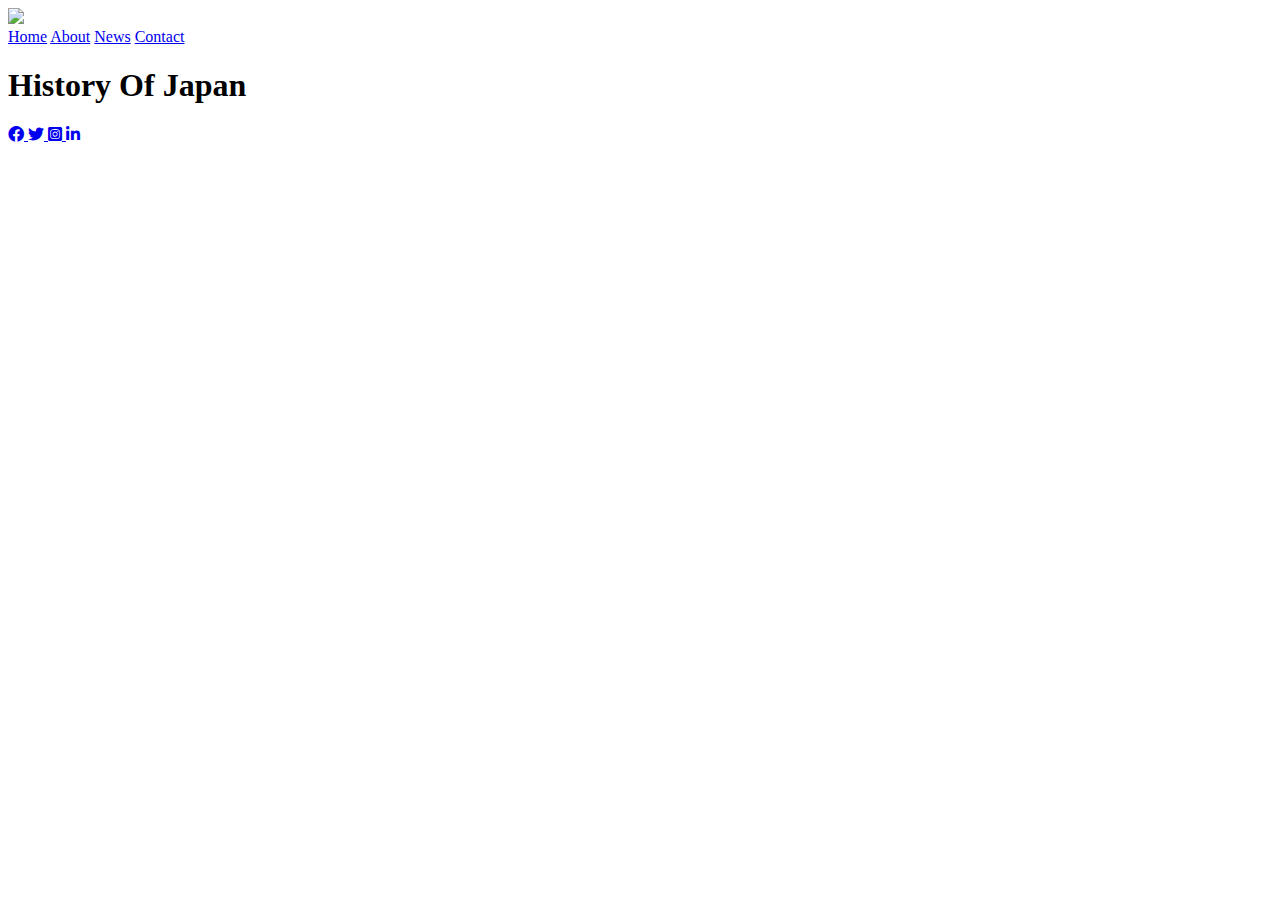
==== about.html @ df502086 "latest changes" ====
<!DOCTYPE html>
<html lang="en">
 <!-- metadata-->
 
<head>
    <title>home Page</title>
    <meta name="author" content="nicsoon">
    <meta charset="utf8">
    <link rel="stylesheet" href="style.css">
    <link rel="icon" href="graphics/twitter icon.png">
    <link rel="preconnect" href="https://fonts.googleapis.com">
    <link rel="preconnect" href="https://fonts.gstatic.com" crossorigin>
    <link href="https://fonts.googleapis.com/css2?family=Merriweather&display=swap" rel="stylesheet">
    <link rel="stylesheet" href="https://cdnjs.cloudflare.com/ajax/libs/font-awesome/6.0.0/css/all.min.css" integrity="sha512-9usAa10IRO0HhonpyAIVpjrylPvoDwiPUiKdWk5t3PyolY1cOd4DSE0Ga+ri4AuTroPR5aQvXU9xC6qOPnzFeg==" crossorigin="anonymous" referrerpolicy="no-referrer" />
</head>
<!-- body is document content -->

<body>
    <header class="main-header">
        <img class="logo" src="graphics/Evergreen-Business-Logo.png">
        <nav class="navigation">
            <a href="index.html">Home</a>
            <a href="about.html">About</a>
            <a href="news.html">News</a>
            <a href="contact.html">Contact</a>
        </nav>
    </header>
    <div class="banner about">
        <h1>History Of Japan</h1>
    </div>
    <main class="content">
        <div></div>
    </main>
    <footer class="footer">
        <nav class="social">
            <a href="https://wwww.facebook.com/TAFENSW/">
                <i class="fa-brands fa-facebook"></i>
            </a>
            <a href="https://twitter.com/tafensw">
                <i class="fa-brands fa-twitter"></i>
            </a>
            <a href="https://www.instagram.com/tafensw/">
                <i class="fa-brands fa-instagram-square"></i>
            </a>
            <a href="https://www.linkedin.com/company/tafe-nsw/">
                <i class="fa-brands fa-linkedin-in"></i>
            </a>
        </nav>
    </footer>
</body>

</html>
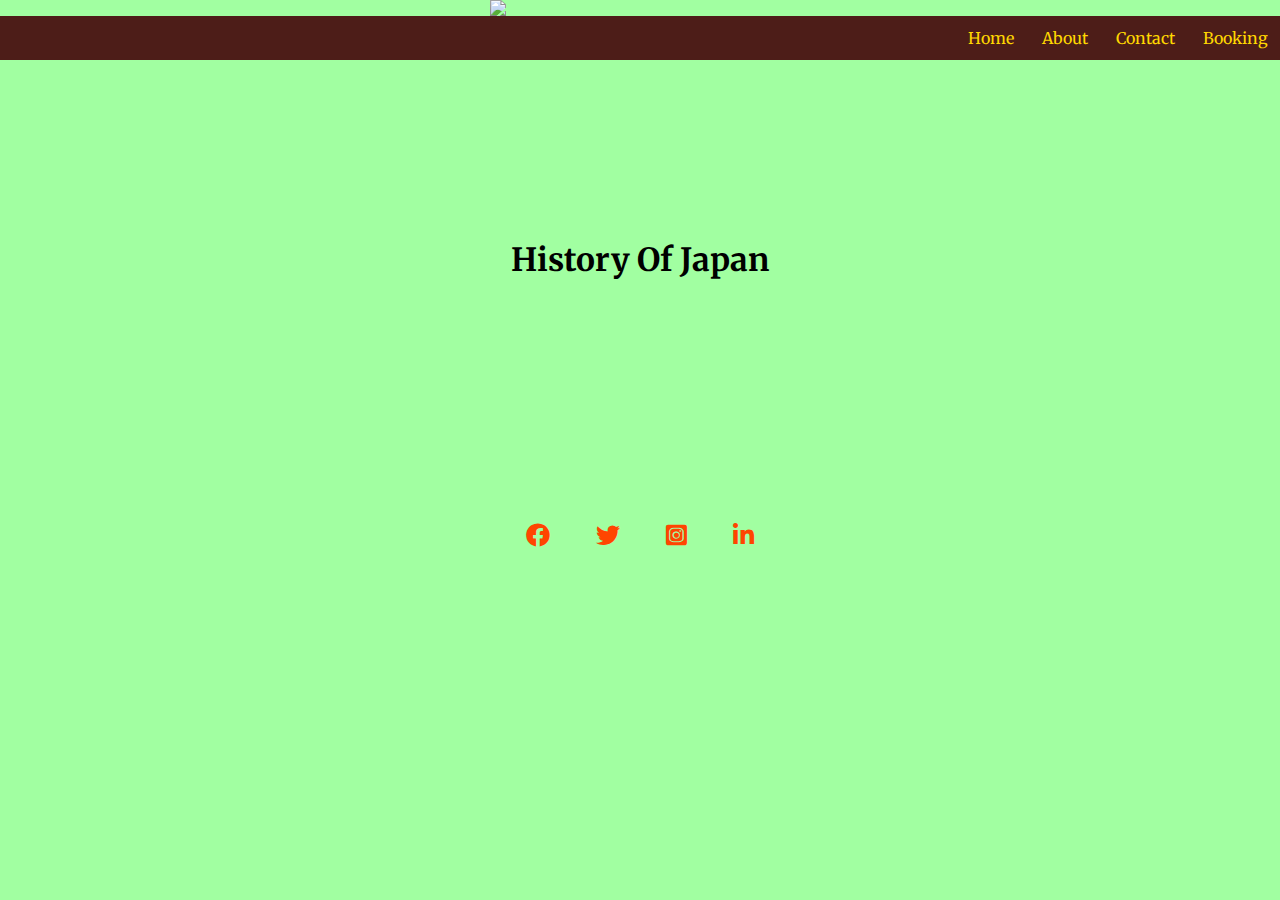
==== commit 1030f92e: "Changes to homepage" ====
--- a/about.html
+++ b/about.html
@@ -1,6 +1,6 @@
 <!DOCTYPE html>
 <html lang="en">
- <!-- metadata-->
+ <!-- metadata2-->
  
 <head>
     <title>home Page</title>
@@ -17,12 +17,13 @@
 
 <body>
     <header class="main-header">
-        <img class="logo" src="graphics/Evergreen-Business-Logo.png">
+        <img class="logo" src="sorrento_by_the_sea_logo.jpg">
         <nav class="navigation">
             <a href="index.html">Home</a>
             <a href="about.html">About</a>
-            <a href="news.html">News</a>
             <a href="contact.html">Contact</a>
+            <a herf="booking.html">Booking</a>
+            
         </nav>
     </header>
     <div class="banner about">
--- a/style.css
+++ b/style.css
@@ -0,0 +1,113 @@
+.logo {
+    width: 300px;
+    margin: auto;
+    display: block;
+}
+.main-header{
+    background-color: #87423c, 36px;
+}
+.navigation{
+    background-color: #4d1d18;
+    text-align: right;
+}
+.navigation a{
+    color: gold;
+    text-decoration: none;
+    padding: 12px;
+    display:inline-block;
+}
+.navigation a:hover {
+    color: #555;
+    background-color: blanchedalmond;
+}
+body{
+    background-color: rgb(161, 255, 161);
+    font-family:'Merriweather', serif;
+    margin: 0;
+}
+.banner{
+    aspect-ratio: 16/5;
+    background-size: cover;
+    background-position: center;
+    display: grid;
+    place-items: center;
+}
+.banner video{
+    font-size: 250%;
+    font-family:'Gill Sans', 'Gill Sans MT', Calibri, 'Trebuchet MS', sans-serif;
+    color:indianred;
+    text-shadow:gold 3px 3px 3px;
+}
+.social a {
+    text-decoration: none;
+    color: orangered;
+    font-size: 150%;
+    margin: 0 20px ;
+}
+.social {
+    text-align: center;
+}
+/* pseudo selector / class */
+.social a:hover {
+    color: yellow;
+}
+
+.content {
+    display: grid;
+    grid-template-columns: 1fr 1fr 1fr;
+    grid-gap: 30px;
+    /* margin-top: 30px; */
+    margin: 30px;
+}
+.card img {
+    max-width: 100%;
+}
+.card-image{
+    aspect-ratio: 4/2.5;
+    overflow: hidden;
+}
+/* selector for element that has both banner and contact classes */
+.banner.contact{
+    background-image: url("graphics/juniperphoton-E0bj4Q53_Dw-unsplash.jpg")
+}
+.banner.about{
+    background-image: url("graphics/ismael-abelleira-MZ00oma1sn0-unsplash.jpg")
+}
+.banner.news{
+    background-image: url("graphics/fabrizio-chiagano-7sf1RGqn2DA-unsplash.jpg");
+}
+.content.contact{
+    grid-template-columns: 1fr 2fr 1fr;
+}
+#contact-form{
+    grid-column-start: 2;
+    background-color:rgb(255, 223, 82);
+    padding: 30px 100px;
+    border-radius: 10px;
+}
+/* form styles */
+#contact-form > label{
+    display: block;
+    font-weight: bold;
+}
+#contact-form > input, 
+#contact-form > select,
+#contact-form > textarea 
+{
+    min-width: 100%;
+    margin-bottom: 20px;
+    padding: 10px;
+    display: block;
+    box-sizing: border-box;
+    border-radius: 5px;
+    border:rgb(252, 164, 0) solid 1px;
+}
+#contact-form > input:focus, 
+#contact-form > select:focus,
+#contact-form > textarea:focus
+{
+    outline:rgb(255, 0, 0) solid 1px;
+}
+.checkbox, .radio {
+    padding: 15px 0;
+}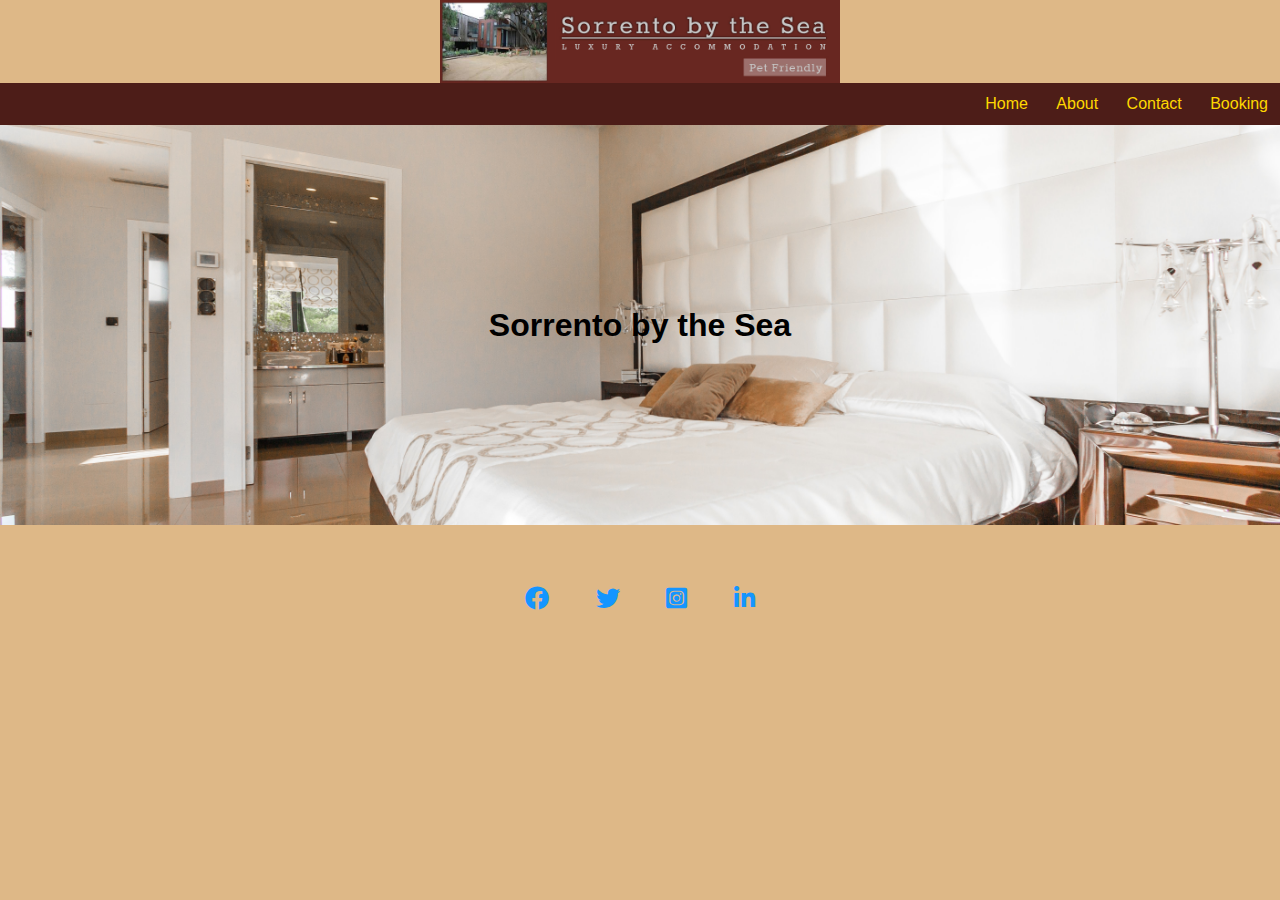
==== commit 59c18f10: "updates to index and contact" ====
--- a/about.html
+++ b/about.html
@@ -17,7 +17,7 @@
 
 <body>
     <header class="main-header">
-        <img class="logo" src="sorrento_by_the_sea_logo.jpg">
+        <img class="logo" src="graphics/sorrento_by_the_sea_logo.jpg">
         <nav class="navigation">
             <a href="index.html">Home</a>
             <a href="about.html">About</a>
@@ -27,7 +27,7 @@
         </nav>
     </header>
     <div class="banner about">
-        <h1>History Of Japan</h1>
+        <h1>Sorrento by the Sea</h1>
     </div>
     <main class="content">
         <div></div>
--- a/style.css
+++ b/style.css
@@ -1,5 +1,5 @@
 .logo {
-    width: 300px;
+    width: 400px;
     margin: auto;
     display: block;
 }
@@ -21,26 +21,29 @@
     background-color: blanchedalmond;
 }
 body{
-    background-color: rgb(161, 255, 161);
-    font-family:'Merriweather', serif;
+    background-color: burlywood;
+    font-family:'Helvetica', 'Calibri', sans-serif;
     margin: 0;
 }
-.banner{
+.banner {
+    background-image: url(graphics/khachik-simonian-nXOB-wh4Oyc-unsplash.jpg);
     aspect-ratio: 16/5;
     background-size: cover;
     background-position: center;
     display: grid;
     place-items: center;
 }
-.banner video{
-    font-size: 250%;
-    font-family:'Gill Sans', 'Gill Sans MT', Calibri, 'Trebuchet MS', sans-serif;
-    color:indianred;
-    text-shadow:gold 3px 3px 3px;
+.banner h1 {
+    font-family: 'Helvetica','Calibri', sans-serif;
+    font-size: 200%;
+    color:#fee843, 24px;
+}
+.videocon{
+    text-align: center;
 }
 .social a {
     text-decoration: none;
-    color: orangered;
+    color: rgb(20, 149, 255);
     font-size: 150%;
     margin: 0 20px ;
 }
@@ -54,10 +57,11 @@
 
 .content {
     display: grid;
-    grid-template-columns: 1fr 1fr 1fr;
+    grid-template-columns: 1fr 1fr;
     grid-gap: 30px;
     /* margin-top: 30px; */
     margin: 30px;
+    line-height: 150%;
 }
 .card img {
     max-width: 100%;
@@ -71,7 +75,7 @@
     background-image: url("graphics/juniperphoton-E0bj4Q53_Dw-unsplash.jpg")
 }
 .banner.about{
-    background-image: url("graphics/ismael-abelleira-MZ00oma1sn0-unsplash.jpg")
+    background-image: url("graphics/ralph-ravi-kayden-FqqiAvJejto-unsplash.jpg")
 }
 .banner.news{
     background-image: url("graphics/fabrizio-chiagano-7sf1RGqn2DA-unsplash.jpg");
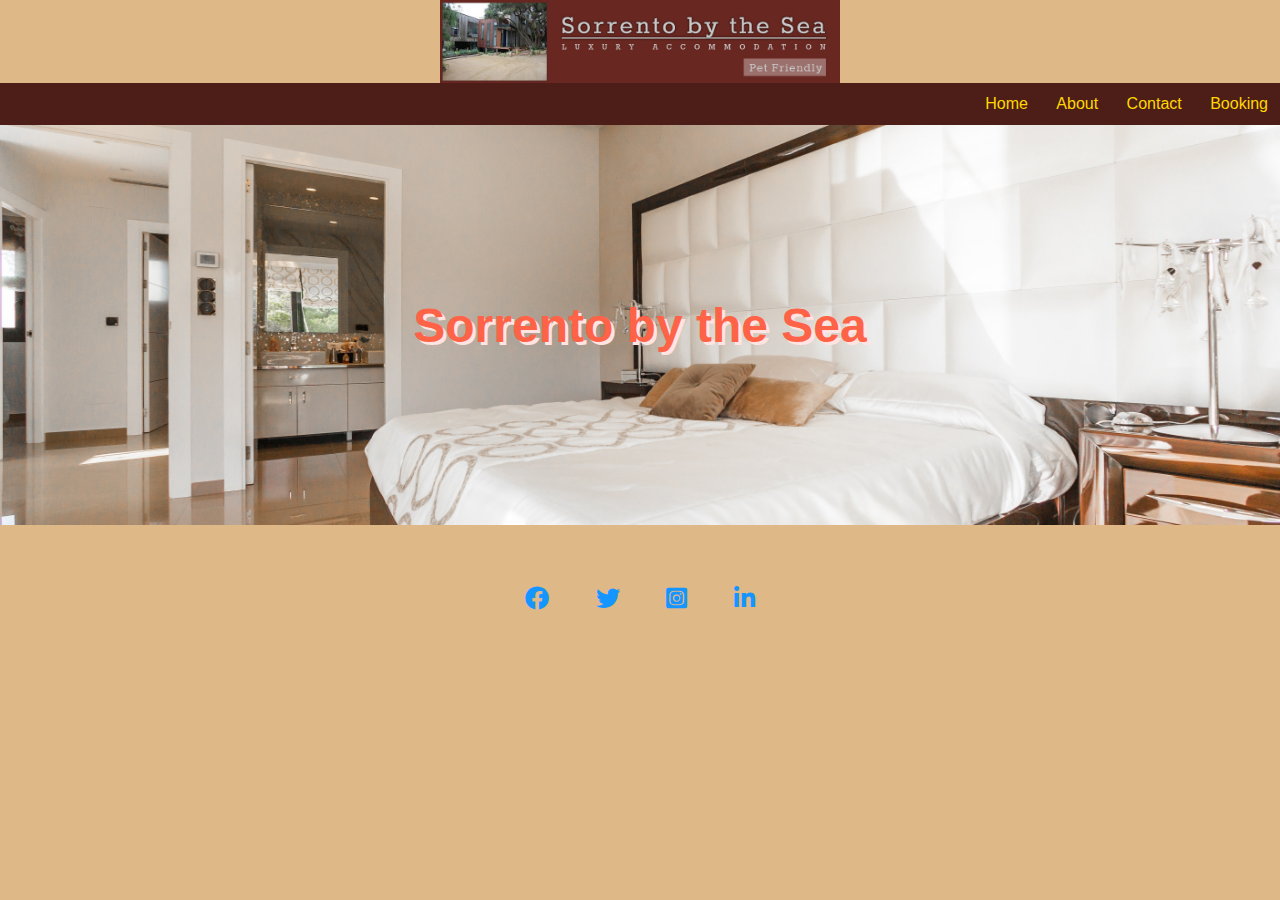
==== commit e8320f6e: "coomit" ====
--- a/about.html
+++ b/about.html
@@ -23,7 +23,6 @@
             <a href="about.html">About</a>
             <a href="contact.html">Contact</a>
             <a herf="booking.html">Booking</a>
-            
         </nav>
     </header>
     <div class="banner about">
--- a/style.css
+++ b/style.css
@@ -35,12 +35,20 @@
 }
 .banner h1 {
     font-family: 'Helvetica','Calibri', sans-serif;
+    font-size: 300%;
+    color:tomato;
+    text-shadow: 3px 3px mistyrose;
+}
+.videohead h1 {
+    font-family: 'Helvetica','Calibri', sans-serif;
     font-size: 200%;
-    color:#fee843, 24px;
+    color:darksalmon;
+    text-shadow: darkred 2px 2px;
 }
 .videocon{
     text-align: center;
 }
+
 .social a {
     text-decoration: none;
     color: rgb(20, 149, 255);
@@ -63,6 +71,10 @@
     margin: 30px;
     line-height: 150%;
 }
+.content h3 {
+    color:crimson;
+    font-size:150%;
+}
 .card img {
     max-width: 100%;
 }
@@ -70,6 +82,7 @@
     aspect-ratio: 4/2.5;
     overflow: hidden;
 }
+
 /* selector for element that has both banner and contact classes */
 .banner.contact{
     background-image: url("graphics/juniperphoton-E0bj4Q53_Dw-unsplash.jpg")
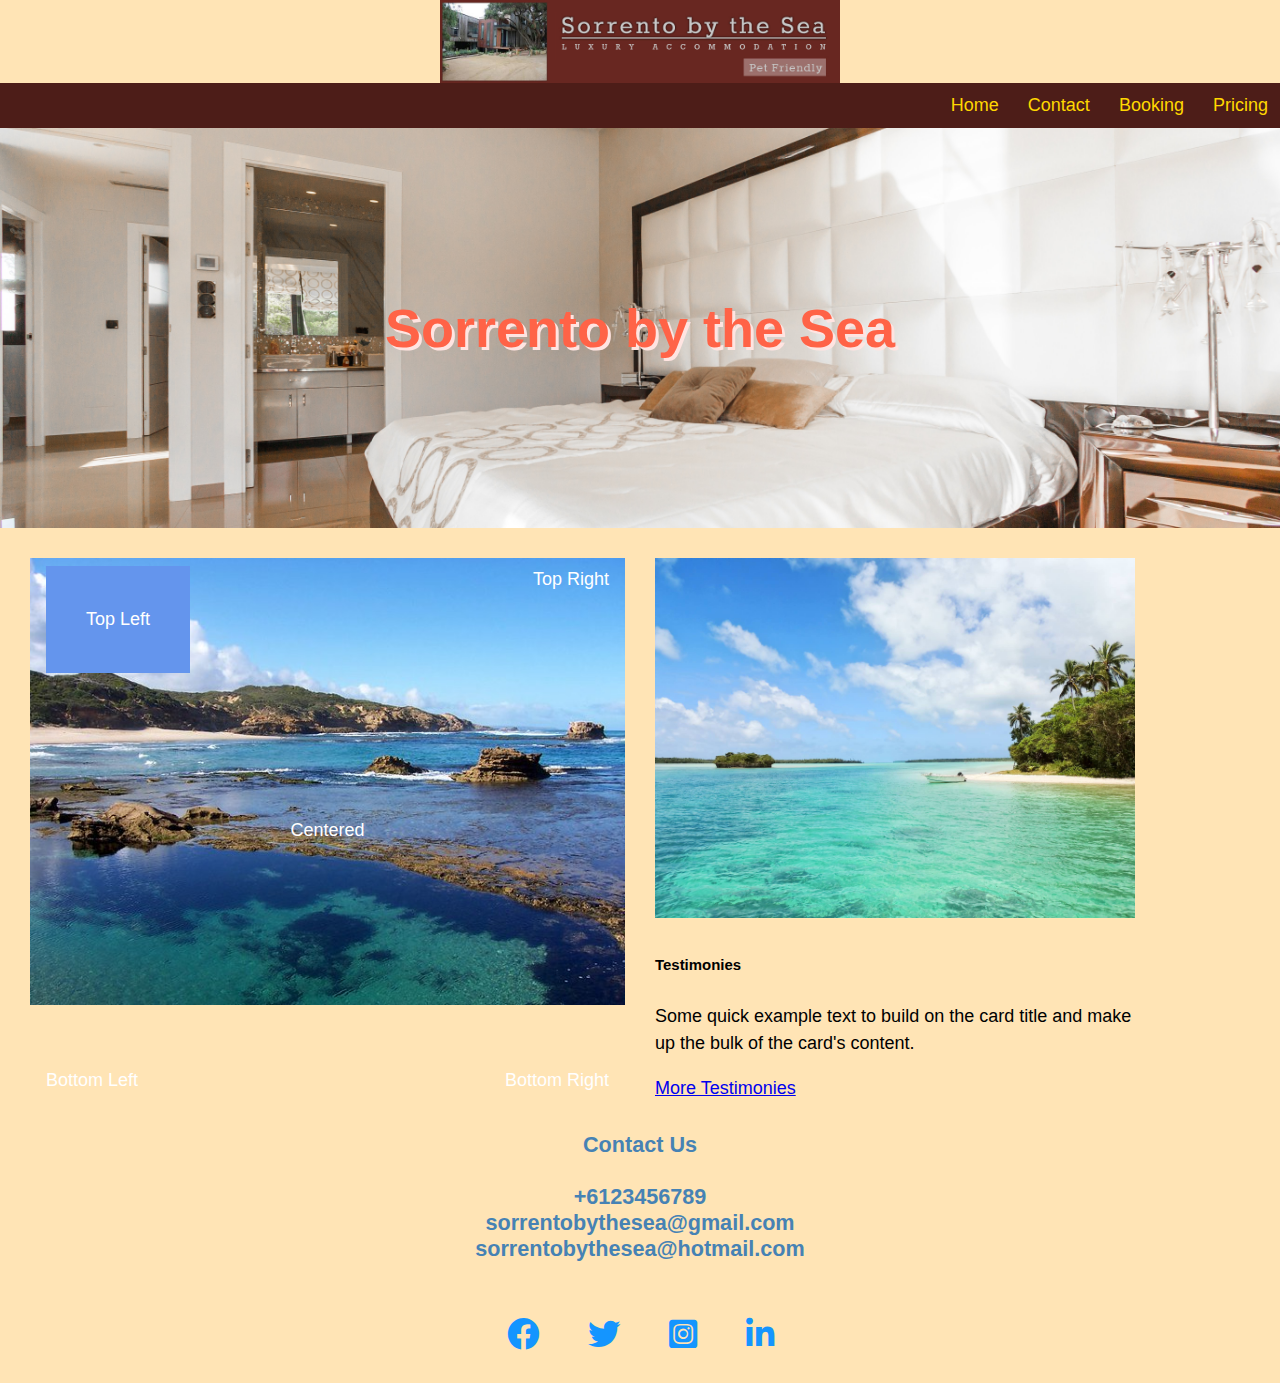
==== commit ad50a3d3: "Updates to website" ====
--- a/about.html
+++ b/about.html
@@ -12,26 +12,115 @@
     <link rel="preconnect" href="https://fonts.gstatic.com" crossorigin>
     <link href="https://fonts.googleapis.com/css2?family=Merriweather&display=swap" rel="stylesheet">
     <link rel="stylesheet" href="https://cdnjs.cloudflare.com/ajax/libs/font-awesome/6.0.0/css/all.min.css" integrity="sha512-9usAa10IRO0HhonpyAIVpjrylPvoDwiPUiKdWk5t3PyolY1cOd4DSE0Ga+ri4AuTroPR5aQvXU9xC6qOPnzFeg==" crossorigin="anonymous" referrerpolicy="no-referrer" />
+    <link href="https://cdn.jsdelivr.net/npm/bootstrap@5.0.2/dist/css/bootstrap.min.css" rel="stylesheet" integrity="sha384-EVSTQN3/azprG1Anm3QDgpJLIm9Nao0Yz1ztcQTwFspd3yD65VohhpuuCOmLASjC" crossorigin="anonymous">
 </head>
 <!-- body is document content -->
+<style>
+.container {
+  position: relative;
+  text-align: center;
+  color: white;
+}
 
+.bottom-left {
+  position: absolute;
+  bottom: 8px;
+  left: 16px;
+}
+
+.top-left {
+  position: absolute;
+  top: 8px;
+  left: 16px;
+  background-color:cornflowerblue;
+  padding:40px;
+
+}
+
+.top-right {
+  position: absolute;
+  top: 8px;
+  right: 16px;
+}
+
+.bottom-right {
+  position: absolute;
+  bottom: 8px;
+  right: 16px;
+}
+
+.centered {
+  position: absolute;
+  top: 50%;
+  left: 50%;
+  transform: translate(-50%, -50%);
+}
+</style>
 <body>
     <header class="main-header">
-        <img class="logo" src="graphics/sorrento_by_the_sea_logo.jpg">
+        <a href="index.html"><img class="logo" src="graphics/sorrento_by_the_sea_logo.jpg"></a>
         <nav class="navigation">
             <a href="index.html">Home</a>
-            <a href="about.html">About</a>
             <a href="contact.html">Contact</a>
-            <a herf="booking.html">Booking</a>
+            <a href="booking.html">Booking</a>
+            <a href="pricing.html">Pricing</a>
         </nav>
     </header>
     <div class="banner about">
         <h1>Sorrento by the Sea</h1>
     </div>
     <main class="content">
-        <div></div>
+        <!--<div class="card">
+            <div class="card-image">
+                <img src="graphics/ocean_beach3.jpg">
+                <h3>Cherry Blossom</h3>
+            </div>
+            <h3>Cherry Blossom</h3>
+            <p>
+                Bacon ipsum dolor amet beef ribs cow pancetta drumstick buffalo. Rump leberkas chislic tenderloin. Fatback jerky short loin venison alcatra prosciutto ribeye filet mignon sirloin sausage pork belly flank. Shoulder fatback t-bone jowl tenderloin ham hock filet mignon. Filet mignon cupim strip steak, tenderloin sirloin ground round pork beef ribs corned beef rump shoulder tongue ham salami jerky. Strip steak buffalo pork loin tri-tip brisket sirloin. Salami ground round swine, pork belly chislic strip steak turkey short loin meatball.
+            </p>
+        </div>-->
+        <!--<div class="container">
+            <img src="graphics/ocean_beach3.jpg" alt="sea" width="100%;">
+            <div class="text-block">Testimonies
+            </div>
+        </div>-->
+        <div class="container">
+            <img src="graphics/ocean_beach3.jpg" alt="beach" style="width:100%;">
+            <div class="bottom-left">Bottom Left</div>
+            <div class="top-left">Top Left</div>
+            <div class="top-right">Top Right</div>
+            <div class="bottom-right">Bottom Right</div>
+            <div class="centered">Centered</div>
+          </div>
+        <div class="card" style="width: 30rem;">
+            <img src="graphics/sebastien-jermer-n7DY58YFg9E-unsplash.jpg" class="card-img-top" alt="...">
+            <div class="card-body">
+              <h5 class="card-title">Testimonies</h5>
+              <p class="card-text">Some quick example text to build on the card title and make up the bulk of the card's content.</p>
+              <a href="#" class="btn btn-primary">More Testimonies</a>
+            </div>
+        </div>
+        <!--<div class="card">
+            <div class="card-image">
+                <img src="graphics/sebastien-jermer-n7DY58YFg9E-unsplash.jpg">
+            </div>
+            <h3>Street Store</h3>
+            <p>
+                Bacon ipsum dolor amet beef ribs cow pancetta drumstick buffalo. Rump leberkas chislic tenderloin. Fatback jerky short loin venison alcatra prosciutto ribeye filet mignon sirloin sausage pork belly flank. Shoulder fatback t-bone jowl tenderloin ham hock filet mignon. Filet mignon cupim strip steak, tenderloin sirloin ground round pork beef ribs corned beef rump shoulder tongue ham salami jerky. Strip steak buffalo pork loin tri-tip brisket sirloin. Salami ground round swine, pork belly chislic strip steak turkey short loin meatball.
+            </p>
+        </div>-->
     </main>
     <footer class="footer">
+        <h4><strong>Contact Us</strong>
+            <br>
+            <br>
+            +6123456789
+            <br>
+            sorrentobythesea@gmail.com
+            <br>
+            sorrentobythesea@hotmail.com<h4>
+            <br>
         <nav class="social">
             <a href="https://wwww.facebook.com/TAFENSW/">
                 <i class="fa-brands fa-facebook"></i>
@@ -47,6 +136,7 @@
             </a>
         </nav>
     </footer>
+    <script src="https://cdn.jsdelivr.net/npm/bootstrap@5.0.2/dist/js/bootstrap.bundle.min.js" integrity="sha384-MrcW6ZMFYlzcLA8Nl+NtUVF0sA7MsXsP1UyJoMp4YLEuNSfAP+JcXn/tWtIaxVXM" crossorigin="anonymous"></script>
 </body>
 
 </html>--- a/style.css
+++ b/style.css
@@ -21,12 +21,15 @@
     background-color: blanchedalmond;
 }
 body{
-    background-color: burlywood;
-    font-family:'Helvetica', 'Calibri', sans-serif;
+    background-color:moccasin;
+    font-family:'Helvetica', 'Calibri', monospace;
     margin: 0;
+    font-size: 18px;
+    font-weight: 400%
+
 }
 .banner {
-    background-image: url(graphics/khachik-simonian-nXOB-wh4Oyc-unsplash.jpg);
+    background-image: url("graphics/khachik-simonian-nXOB-wh4Oyc-unsplash.jpg");
     aspect-ratio: 16/5;
     background-size: cover;
     background-position: center;
@@ -38,15 +41,20 @@
     font-size: 300%;
     color:tomato;
     text-shadow: 3px 3px mistyrose;
+    font-weight: bold;
 }
 .videohead h1 {
-    font-family: 'Helvetica','Calibri', sans-serif;
+    font-family: 'Helvetica','Calibri', monospace;
     font-size: 200%;
-    color:darksalmon;
-    text-shadow: darkred 2px 2px;
+    color:deepskyblue; 
 }
 .videocon{
-    text-align: center;
+    display:grid;
+    grid-template-columns: 1fr 1fr;
+    grid-gap:30px;
+    margin:30px;
+    line-height:150%;
+    padding:50px;
 }
 
 .social a {
@@ -75,6 +83,18 @@
     color:crimson;
     font-size:150%;
 }
+.content.about {
+    display: grid;
+    grid-template-columns: 1fr 1fr;
+    grid-gap: 30px;
+    margin: 30px;
+    line-height: 150%;
+}
+/*.content h1 {
+    color:darkslategray;
+    text-shadow:lightpink;
+    font-size:300%;
+}*/
 .card img {
     max-width: 100%;
 }
@@ -82,10 +102,24 @@
     aspect-ratio: 4/2.5;
     overflow: hidden;
 }
+.card h1 {
+    font-family: 'Helvetica','Calibri', sans-serif;
+    font-size: 200%;
+    color:darksalmon;
+    text-shadow: darkred 2px 2px; 
+}
+.card h5 {
+
+}
+.footer h4 {
+    text-align:center;
+    font-size:120%;
+    color:steelblue;
+}
 
 /* selector for element that has both banner and contact classes */
 .banner.contact{
-    background-image: url("graphics/juniperphoton-E0bj4Q53_Dw-unsplash.jpg")
+    background-image: url("graphics/mona-jain--7e7KERdgW0-unsplash.jpg")
 }
 .banner.about{
     background-image: url("graphics/ralph-ravi-kayden-FqqiAvJejto-unsplash.jpg")
@@ -96,6 +130,7 @@
 .content.contact{
     grid-template-columns: 1fr 2fr 1fr;
 }
+
 #contact-form{
     grid-column-start: 2;
     background-color:rgb(255, 223, 82);
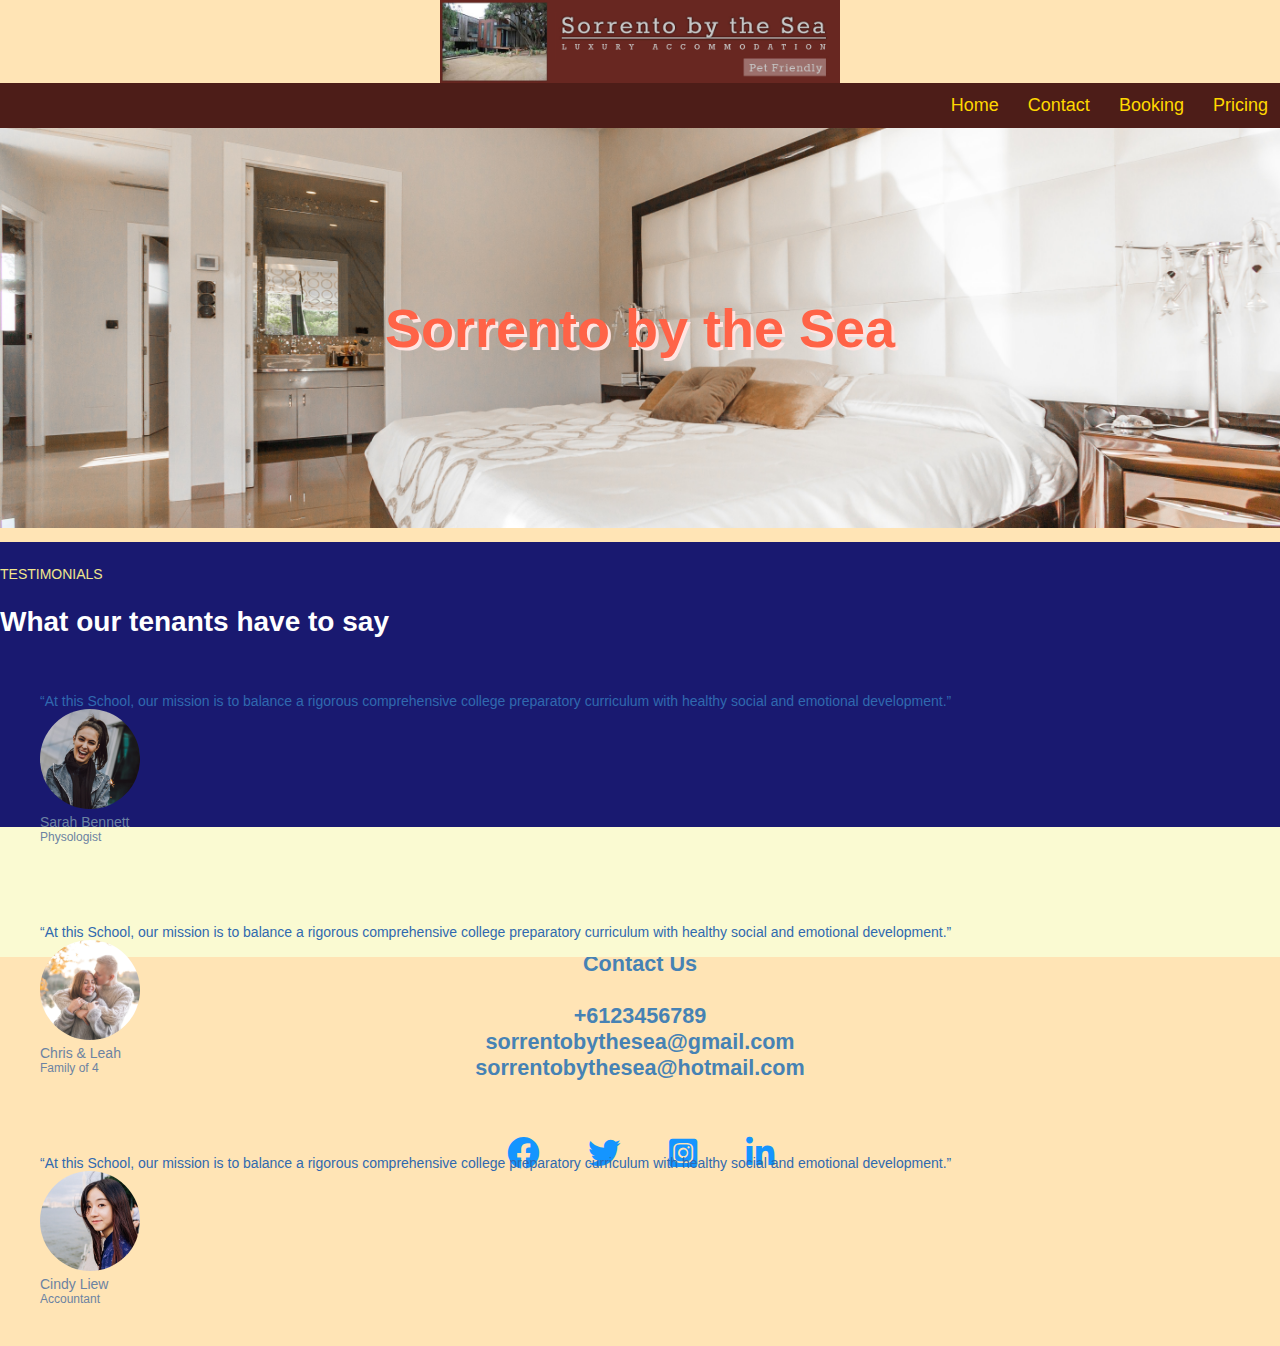
==== commit a9aad3e4: "Update" ====
--- a/about.html
+++ b/about.html
@@ -1,7 +1,7 @@
 <!DOCTYPE html>
 <html lang="en">
- <!-- metadata2-->
- 
+<!-- metadata2-->
+
 <head>
     <title>home Page</title>
     <meta name="author" content="nicsoon">
@@ -11,51 +11,13 @@
     <link rel="preconnect" href="https://fonts.googleapis.com">
     <link rel="preconnect" href="https://fonts.gstatic.com" crossorigin>
     <link href="https://fonts.googleapis.com/css2?family=Merriweather&display=swap" rel="stylesheet">
-    <link rel="stylesheet" href="https://cdnjs.cloudflare.com/ajax/libs/font-awesome/6.0.0/css/all.min.css" integrity="sha512-9usAa10IRO0HhonpyAIVpjrylPvoDwiPUiKdWk5t3PyolY1cOd4DSE0Ga+ri4AuTroPR5aQvXU9xC6qOPnzFeg==" crossorigin="anonymous" referrerpolicy="no-referrer" />
+    <link rel="stylesheet" href="https://cdnjs.cloudflare.com/ajax/libs/font-awesome/6.0.0/css/all.min.css"
+        integrity="sha512-9usAa10IRO0HhonpyAIVpjrylPvoDwiPUiKdWk5t3PyolY1cOd4DSE0Ga+ri4AuTroPR5aQvXU9xC6qOPnzFeg=="
+        crossorigin="anonymous" referrerpolicy="no-referrer">
     <link href="https://cdn.jsdelivr.net/npm/bootstrap@5.0.2/dist/css/bootstrap.min.css" rel="stylesheet" integrity="sha384-EVSTQN3/azprG1Anm3QDgpJLIm9Nao0Yz1ztcQTwFspd3yD65VohhpuuCOmLASjC" crossorigin="anonymous">
+
 </head>
 <!-- body is document content -->
-<style>
-.container {
-  position: relative;
-  text-align: center;
-  color: white;
-}
-
-.bottom-left {
-  position: absolute;
-  bottom: 8px;
-  left: 16px;
-}
-
-.top-left {
-  position: absolute;
-  top: 8px;
-  left: 16px;
-  background-color:cornflowerblue;
-  padding:40px;
-
-}
-
-.top-right {
-  position: absolute;
-  top: 8px;
-  right: 16px;
-}
-
-.bottom-right {
-  position: absolute;
-  bottom: 8px;
-  right: 16px;
-}
-
-.centered {
-  position: absolute;
-  top: 50%;
-  left: 50%;
-  transform: translate(-50%, -50%);
-}
-</style>
 <body>
     <header class="main-header">
         <a href="index.html"><img class="logo" src="graphics/sorrento_by_the_sea_logo.jpg"></a>
@@ -69,8 +31,80 @@
     <div class="banner about">
         <h1>Sorrento by the Sea</h1>
     </div>
-    <main class="content">
-        <!--<div class="card">
+    <section class="home-testimonial">
+        <div class="container-fluid">
+            <div class="row d-flex justify-content-center testimonial-pos">
+                <div class="col-md-12 pt-4 d-flex justify-content-center">
+                    <h3>Testimonials</h3>
+                </div>
+                <div class="col-md-12 d-flex justify-content-center">
+                    <h2>What our tenants have to say</h2>
+                </div>
+            </div>
+            <section class="home-testimonial-bottom">
+                <div class="container testimonial-inner">
+                    <div class="row d-flex justify-content-center">
+                        <div class="col-md-4 style-3">
+                            <div class="tour-item ">
+                                <div class="tour-desc bg-white">
+                                    <div class="tour-text color-grey-3 text-center">&ldquo;At this School, our mission is to balance a rigorous comprehensive college preparatory curriculum with healthy social and emotional development.&rdquo;</div>
+                                    <div class="d-flex justify-content-center pt-2 pb-2"><img class="tm-people" src="graphics/vinicius-wiesehofer-UOavP_Z38lE-unsplash.jpg" alt=""></div>
+                                    <div class="link-name d-flex justify-content-center">Sarah Bennett</div>
+                                    <div class="link-position d-flex justify-content-center">Physologist</div>
+                                </div>
+                            </div>
+                        </div>
+                        <div class="col-md-4 style-3">
+                            <div class="tour-item ">
+                                <div class="tour-desc bg-white">
+                                    <div class="tour-text color-grey-3 text-center">&ldquo;At this School, our mission is to balance a rigorous comprehensive college preparatory curriculum with healthy social and emotional development.&rdquo;</div>
+                                    <div class="d-flex justify-content-center pt-2 pb-2"><img class="tm-people" src="graphics/taisiia-stupak-MEfqMggMpaA-unsplash.jpg" alt=""></div>
+                                    <div class="link-name d-flex justify-content-center">Chris & Leah</div>
+                                    <div class="link-position d-flex justify-content-center">Family of 4</div>
+                                </div>
+                            </div>
+                        </div>
+                        <div class="col-md-4 style-3">
+                            <div class="tour-item ">
+                                <div class="tour-desc bg-white">
+                                    <div class="tour-text color-grey-3 text-center">&ldquo;At this School, our mission is to balance a rigorous comprehensive college preparatory curriculum with healthy social and emotional development.&rdquo;</div>
+                                    <div class="d-flex justify-content-center pt-2 pb-2"><img class="tm-people" src="graphics/lau-keith-dcZsxUAAJXs-unsplash.jpg" alt=""></div>
+                                    <div class="link-name d-flex justify-content-center">Cindy Liew</div>
+                                    <div class="link-position d-flex justify-content-center">Accountant</div>
+                                </div>
+                            </div>
+                        </div>
+                    </div>
+            </section>
+    </section>
+
+    <!-- <section>
+
+        <div class="container">
+            <div class="content about">
+                <div class="card">
+                    <div class="card-content">
+                        <div class="image">
+                            <img src="graphics/vinicius-wiesehofer-UOavP_Z38lE-unsplash.jpg" alt="">
+                        </div>
+
+                        <div class="name">
+                            <span class="name">Someone Name</span>
+                        </div>
+
+                        <div class="rating">
+                            <i class="fas fa-star"></i>
+                            <i class="fas fa-star"></i>
+                            <i class="fas fa-star"></i></i>
+                            <i class="far fa-star"></i>
+                            <i class="far fa-star"></i>
+                        </div>
+                    </div>
+                </div>
+            </div>
+        </div>
+    </section> -->
+    <!--<div class="card">
             <div class="card-image">
                 <img src="graphics/ocean_beach3.jpg">
                 <h3>Cherry Blossom</h3>
@@ -80,36 +114,14 @@
                 Bacon ipsum dolor amet beef ribs cow pancetta drumstick buffalo. Rump leberkas chislic tenderloin. Fatback jerky short loin venison alcatra prosciutto ribeye filet mignon sirloin sausage pork belly flank. Shoulder fatback t-bone jowl tenderloin ham hock filet mignon. Filet mignon cupim strip steak, tenderloin sirloin ground round pork beef ribs corned beef rump shoulder tongue ham salami jerky. Strip steak buffalo pork loin tri-tip brisket sirloin. Salami ground round swine, pork belly chislic strip steak turkey short loin meatball.
             </p>
         </div>-->
-        <!--<div class="container">
-            <img src="graphics/ocean_beach3.jpg" alt="sea" width="100%;">
-            <div class="text-block">Testimonies
-            </div>
-        </div>-->
-        <div class="container">
-            <img src="graphics/ocean_beach3.jpg" alt="beach" style="width:100%;">
-            <div class="bottom-left">Bottom Left</div>
-            <div class="top-left">Top Left</div>
-            <div class="top-right">Top Right</div>
-            <div class="bottom-right">Bottom Right</div>
-            <div class="centered">Centered</div>
-          </div>
-        <div class="card" style="width: 30rem;">
+    <!-- <div class="card" style="width: 30rem;">
             <img src="graphics/sebastien-jermer-n7DY58YFg9E-unsplash.jpg" class="card-img-top" alt="...">
             <div class="card-body">
               <h5 class="card-title">Testimonies</h5>
               <p class="card-text">Some quick example text to build on the card title and make up the bulk of the card's content.</p>
               <a href="#" class="btn btn-primary">More Testimonies</a>
             </div>
-        </div>
-        <!--<div class="card">
-            <div class="card-image">
-                <img src="graphics/sebastien-jermer-n7DY58YFg9E-unsplash.jpg">
-            </div>
-            <h3>Street Store</h3>
-            <p>
-                Bacon ipsum dolor amet beef ribs cow pancetta drumstick buffalo. Rump leberkas chislic tenderloin. Fatback jerky short loin venison alcatra prosciutto ribeye filet mignon sirloin sausage pork belly flank. Shoulder fatback t-bone jowl tenderloin ham hock filet mignon. Filet mignon cupim strip steak, tenderloin sirloin ground round pork beef ribs corned beef rump shoulder tongue ham salami jerky. Strip steak buffalo pork loin tri-tip brisket sirloin. Salami ground round swine, pork belly chislic strip steak turkey short loin meatball.
-            </p>
-        </div>-->
+        </div> -->
     </main>
     <footer class="footer">
         <h4><strong>Contact Us</strong>
@@ -120,23 +132,25 @@
             sorrentobythesea@gmail.com
             <br>
             sorrentobythesea@hotmail.com<h4>
-            <br>
-        <nav class="social">
-            <a href="https://wwww.facebook.com/TAFENSW/">
-                <i class="fa-brands fa-facebook"></i>
-            </a>
-            <a href="https://twitter.com/tafensw">
-                <i class="fa-brands fa-twitter"></i>
-            </a>
-            <a href="https://www.instagram.com/tafensw/">
-                <i class="fa-brands fa-instagram-square"></i>
-            </a>
-            <a href="https://www.linkedin.com/company/tafe-nsw/">
-                <i class="fa-brands fa-linkedin-in"></i>
-            </a>
-        </nav>
+                <br>
+                <nav class="social">
+                    <a href="https://wwww.facebook.com/TAFENSW/">
+                        <i class="fa-brands fa-facebook"></i>
+                    </a>
+                    <a href="https://twitter.com/tafensw">
+                        <i class="fa-brands fa-twitter"></i>
+                    </a>
+                    <a href="https://www.instagram.com/tafensw/">
+                        <i class="fa-brands fa-instagram-square"></i>
+                    </a>
+                    <a href="https://www.linkedin.com/company/tafe-nsw/">
+                        <i class="fa-brands fa-linkedin-in"></i>
+                    </a>
+                </nav>
     </footer>
-    <script src="https://cdn.jsdelivr.net/npm/bootstrap@5.0.2/dist/js/bootstrap.bundle.min.js" integrity="sha384-MrcW6ZMFYlzcLA8Nl+NtUVF0sA7MsXsP1UyJoMp4YLEuNSfAP+JcXn/tWtIaxVXM" crossorigin="anonymous"></script>
+    <script src="https://cdn.jsdelivr.net/npm/bootstrap@5.0.2/dist/js/bootstrap.bundle.min.js"
+        integrity="sha384-MrcW6ZMFYlzcLA8Nl+NtUVF0sA7MsXsP1UyJoMp4YLEuNSfAP+JcXn/tWtIaxVXM"
+        crossorigin="anonymous"></script>
 </body>
 
 </html>--- a/style.css
+++ b/style.css
@@ -3,31 +3,38 @@
     margin: auto;
     display: block;
 }
-.main-header{
+
+.main-header {
     background-color: #87423c, 36px;
 }
-.navigation{
+
+.navigation {
     background-color: #4d1d18;
     text-align: right;
 }
-.navigation a{
+
+.navigation a {
     color: gold;
     text-decoration: none;
     padding: 12px;
-    display:inline-block;
-}
+    display: inline-block;
+}
+
 .navigation a:hover {
     color: #555;
     background-color: blanchedalmond;
 }
-body{
-    background-color:moccasin;
-    font-family:'Helvetica', 'Calibri', monospace;
+
+body {
+    background-color: moccasin;
+    font-family: 'Helvetica', 'Calibri', monospace;
     margin: 0;
     font-size: 18px;
-    font-weight: 400%
-
-}
+    font-weight: 400%;
+
+
+}
+
 .banner {
     background-image: url("graphics/khachik-simonian-nXOB-wh4Oyc-unsplash.jpg");
     aspect-ratio: 16/5;
@@ -36,36 +43,161 @@
     display: grid;
     place-items: center;
 }
+
 .banner h1 {
-    font-family: 'Helvetica','Calibri', sans-serif;
+    font-family: 'Helvetica', 'Calibri', sans-serif;
     font-size: 300%;
-    color:tomato;
+    color: tomato;
     text-shadow: 3px 3px mistyrose;
     font-weight: bold;
 }
+
+/* section .card .image{
+    height: 140px;
+    width: 140px;
+    border-radius: 50%;
+    padding: 3px;
+    background:deepskyblue;
+}
+
+section .card .image img {
+    height:100px;
+    width:100px;
+    object-fit:cover;
+    border-radius: 50%;
+    border: 3px solid #fff;
+}
+
+.card {
+    background:#fff;
+    border-radius: 20px;
+}
+
+.card::before{
+    content: "";
+    position: absolute;
+    height: 55%;
+    width: 100%;
+    background:deepskyblue;
+    border-radius: 20px 20px 0 0;
+}
+
+.card .card-content {
+    display:flex;
+    flex-direction: column;
+    align-items: center;
+    padding: 30px;
+    position: relative;
+    z-index: 100;
+
+} */
+
+.home-testimonial {
+    background-color:midnightblue;
+    height: 380px
+}
+
+.home-testimonial-bottom {
+    background-color:lightgoldenrodyellow;
+    transition: background 0.3s, border 0.3s, border-radius 0.3s, box-shadow 0.3s;
+    margin-top: 20px;
+    margin-bottom: 0px;
+    position: relative;
+    height: 130px;
+    top: 190px
+}
+
+.home-testimonial h3 {
+    color:khaki;
+    font-size: 14px;
+    font-weight: 500;
+    text-transform: uppercase
+}
+
+.home-testimonial h2 {
+    color: white;
+    font-size: 28px;
+    font-weight: 700
+}
+
+.testimonial-inner {
+    position: relative;
+    top: -174px
+}
+
+.testimonial-pos {
+    position: relative;
+    top: 24px
+}
+
+.testimonial-inner .tour-desc {
+    border-radius: 5px;
+    padding: 40px
+}
+
+.color-grey-3 {
+    font-family: "Montserrat", Sans-serif;
+    font-size: 14px;
+    color: #3069af
+}
+
+.testimonial-inner img.tm-people {
+    width: 100px;
+    height: 100px;
+    -webkit-border-radius: 50%;
+    border-radius: 50%;
+    -o-object-fit: cover;
+    object-fit: cover;
+    max-width: none
+}
+
+.link-name {
+    font-family: "Montserrat", Sans-serif;
+    font-size: 14px;
+    color: #6c83a2
+}
+
+.link-position {
+    font-family: "Montserrat", Sans-serif;
+    font-size: 12px;
+    color: #6c83a2
+}
+
+.mapcontent {
+    display: grid;
+    grid-template-columns: 1fr 1fr;
+    grid-gap: 30px;
+    margin: 30px;
+    line-height: 150%;
+    padding: 50px;
+}
+
 .videohead h1 {
-    font-family: 'Helvetica','Calibri', monospace;
+    font-family: 'Helvetica', 'Calibri', monospace;
     font-size: 200%;
-    color:deepskyblue; 
-}
-.videocon{
-    display:grid;
+    color: deepskyblue;
+}
+
+.videocon {
+    display: grid;
     grid-template-columns: 1fr 1fr;
-    grid-gap:30px;
-    margin:30px;
-    line-height:150%;
-    padding:50px;
+    grid-gap: 30px;
+    margin: 30px;
+    line-height: 150%;
+    padding: 50px;
 }
 
 .social a {
     text-decoration: none;
     color: rgb(20, 149, 255);
     font-size: 150%;
-    margin: 0 20px ;
-}
+    margin: 0 20px;
+}
+
 .social {
     text-align: center;
 }
+
 /* pseudo selector / class */
 .social a:hover {
     color: yellow;
@@ -79,17 +211,21 @@
     margin: 30px;
     line-height: 150%;
 }
-.content h3 {
-    color:crimson;
-    font-size:150%;
-}
+
 .content.about {
     display: grid;
-    grid-template-columns: 1fr 1fr;
+    grid-template-columns: 1fr 1fr 1fr;
     grid-gap: 30px;
+    /* margin-top: 30px; */
     margin: 30px;
     line-height: 150%;
 }
+
+.content h3 {
+    color: crimson;
+    font-size: 150%;
+}
+
 /*.content h1 {
     color:darkslategray;
     text-shadow:lightpink;
@@ -98,68 +234,74 @@
 .card img {
     max-width: 100%;
 }
-.card-image{
+
+.card-image {
     aspect-ratio: 4/2.5;
     overflow: hidden;
 }
+
 .card h1 {
-    font-family: 'Helvetica','Calibri', sans-serif;
+    font-family: 'Helvetica', 'Calibri', sans-serif;
     font-size: 200%;
-    color:darksalmon;
-    text-shadow: darkred 2px 2px; 
-}
-.card h5 {
-
-}
+    color: darksalmon;
+    text-shadow: darkred 2px 2px;
+}
+
 .footer h4 {
-    text-align:center;
-    font-size:120%;
-    color:steelblue;
+    text-align: center;
+    font-size: 120%;
+    color: steelblue;
 }
 
 /* selector for element that has both banner and contact classes */
-.banner.contact{
+.banner.contact {
     background-image: url("graphics/mona-jain--7e7KERdgW0-unsplash.jpg")
 }
-.banner.about{
+
+.banner.about {
     background-image: url("graphics/ralph-ravi-kayden-FqqiAvJejto-unsplash.jpg")
 }
-.banner.news{
+
+.banner.news {
     background-image: url("graphics/fabrizio-chiagano-7sf1RGqn2DA-unsplash.jpg");
 }
-.content.contact{
+
+.content.contact {
     grid-template-columns: 1fr 2fr 1fr;
 }
 
-#contact-form{
+#contact-form {
     grid-column-start: 2;
-    background-color:rgb(255, 223, 82);
+    background-color: rgb(255, 223, 82);
     padding: 30px 100px;
     border-radius: 10px;
 }
+
 /* form styles */
-#contact-form > label{
+#contact-form>label {
     display: block;
     font-weight: bold;
 }
-#contact-form > input, 
-#contact-form > select,
-#contact-form > textarea 
-{
+
+#contact-form>input,
+#contact-form>select,
+#contact-form>textarea {
     min-width: 100%;
     margin-bottom: 20px;
     padding: 10px;
     display: block;
     box-sizing: border-box;
     border-radius: 5px;
-    border:rgb(252, 164, 0) solid 1px;
-}
-#contact-form > input:focus, 
-#contact-form > select:focus,
-#contact-form > textarea:focus
-{
-    outline:rgb(255, 0, 0) solid 1px;
-}
-.checkbox, .radio {
+    border: rgb(252, 164, 0) solid 1px;
+}
+
+#contact-form>input:focus,
+#contact-form>select:focus,
+#contact-form>textarea:focus {
+    outline: rgb(255, 0, 0) solid 1px;
+}
+
+.checkbox,
+.radio {
     padding: 15px 0;
 }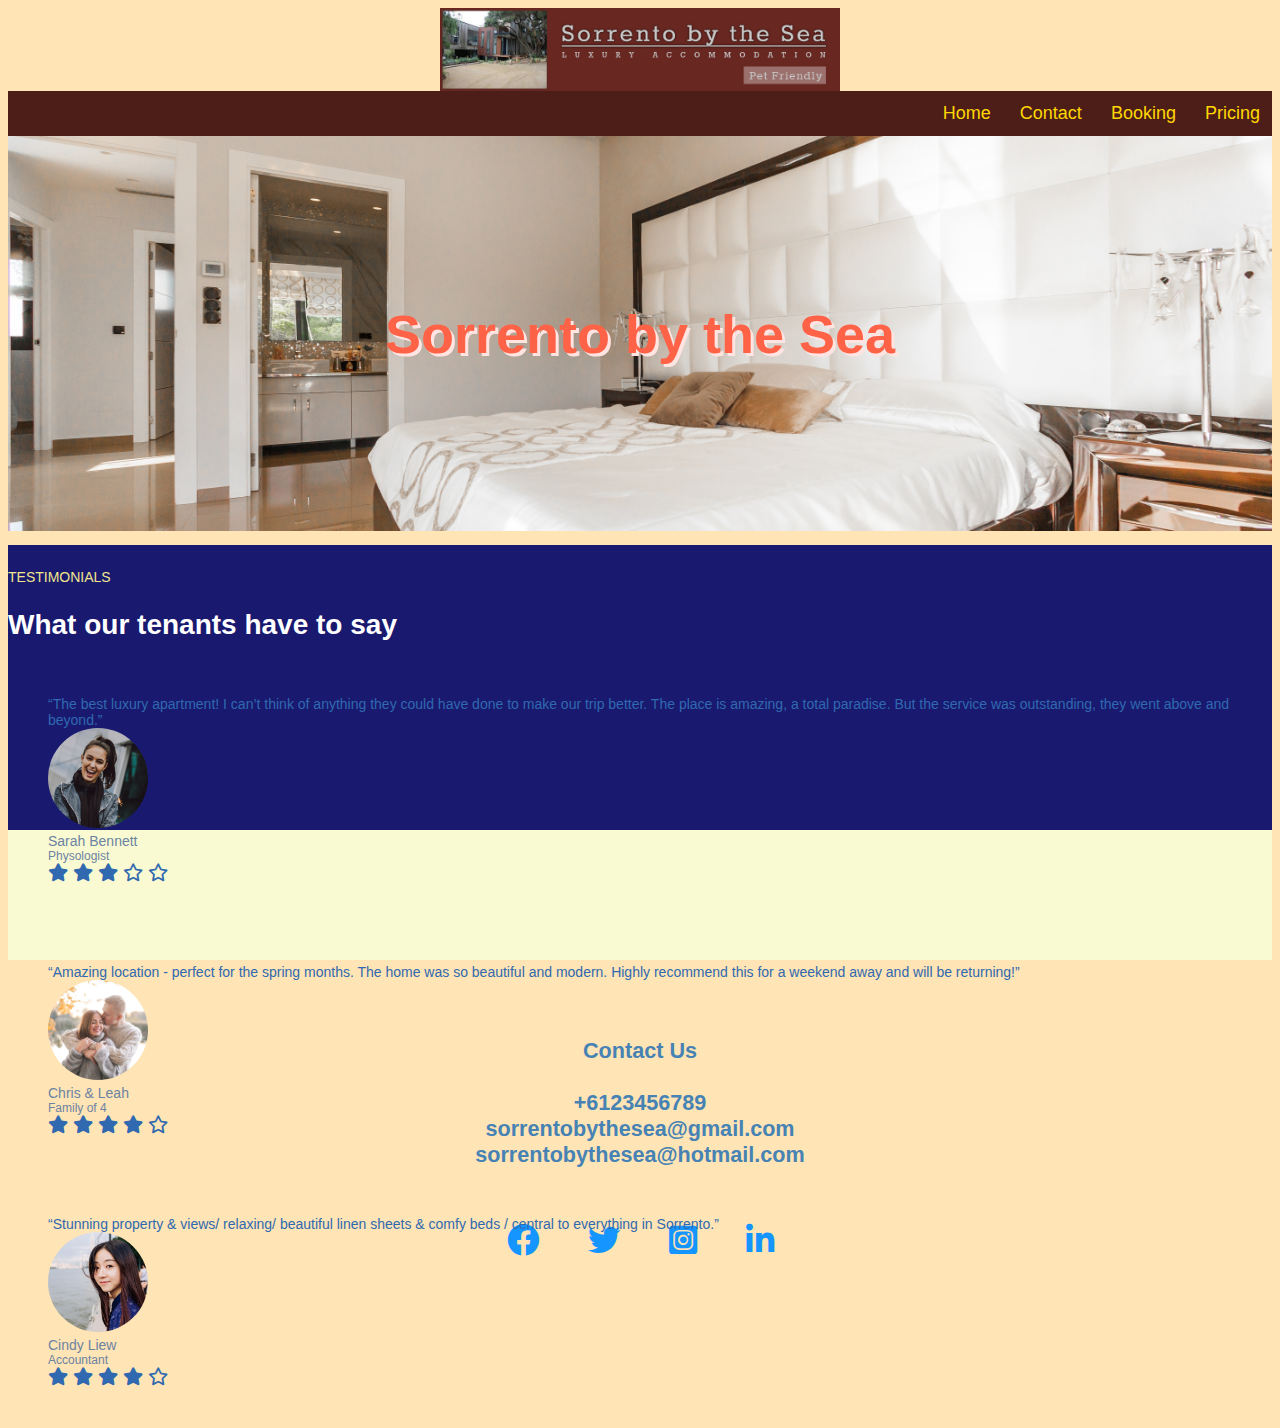
==== commit 3db50c60: "Updates on about and index page" ====
--- a/about.html
+++ b/about.html
@@ -31,99 +31,80 @@
     <div class="banner about">
         <h1>Sorrento by the Sea</h1>
     </div>
-    <section class="home-testimonial">
-        <div class="container-fluid">
-            <div class="row d-flex justify-content-center testimonial-pos">
-                <div class="col-md-12 pt-4 d-flex justify-content-center">
-                    <h3>Testimonials</h3>
+        <section class="home-testimonial">
+            <div class="container-fluid">
+                <div class="row d-flex justify-content-center testimonial-pos">
+                    <div class="col-md-12 pt-4 d-flex justify-content-center">
+                        <h3>Testimonials</h3>
+                    </div>
+                    <div class="col-md-12 d-flex justify-content-center">
+                        <h2>What our tenants have to say</h2>
+                    </div>
                 </div>
-                <div class="col-md-12 d-flex justify-content-center">
-                    <h2>What our tenants have to say</h2>
-                </div>
-            </div>
             <section class="home-testimonial-bottom">
                 <div class="container testimonial-inner">
                     <div class="row d-flex justify-content-center">
                         <div class="col-md-4 style-3">
                             <div class="tour-item ">
                                 <div class="tour-desc bg-white">
-                                    <div class="tour-text color-grey-3 text-center">&ldquo;At this School, our mission is to balance a rigorous comprehensive college preparatory curriculum with healthy social and emotional development.&rdquo;</div>
+                                    <div class="tour-text color-grey-3 text-center">&ldquo;The best luxury apartment! I can’t think of anything they could have done to make our trip better. The place is amazing, a total paradise. But the service was outstanding, they went above and beyond.&rdquo;</div>
                                     <div class="d-flex justify-content-center pt-2 pb-2"><img class="tm-people" src="graphics/vinicius-wiesehofer-UOavP_Z38lE-unsplash.jpg" alt=""></div>
                                     <div class="link-name d-flex justify-content-center">Sarah Bennett</div>
                                     <div class="link-position d-flex justify-content-center">Physologist</div>
+                                    <div class="rating d-flex justify-content-center">
+                                        <i class="fas fa-star"></i>
+                                        <i class="fas fa-star"></i>
+                                        <i class="fas fa-star"></i>
+                                        <i class="far fa-star"></i>
+                                        <i class="far fa-star"></i>
+                                    </div>
                                 </div>
                             </div>
                         </div>
                         <div class="col-md-4 style-3">
                             <div class="tour-item ">
                                 <div class="tour-desc bg-white">
-                                    <div class="tour-text color-grey-3 text-center">&ldquo;At this School, our mission is to balance a rigorous comprehensive college preparatory curriculum with healthy social and emotional development.&rdquo;</div>
+                                    <div class="tour-text color-grey-3 text-center">&ldquo;Amazing location - perfect for the spring months. The home was so beautiful and modern. Highly recommend this for a weekend away and will be returning!&rdquo;</div>
                                     <div class="d-flex justify-content-center pt-2 pb-2"><img class="tm-people" src="graphics/taisiia-stupak-MEfqMggMpaA-unsplash.jpg" alt=""></div>
                                     <div class="link-name d-flex justify-content-center">Chris & Leah</div>
                                     <div class="link-position d-flex justify-content-center">Family of 4</div>
+                                    <div class="rating d-flex justify-content-center">
+                                        <i class="fas fa-star"></i>
+                                        <i class="fas fa-star"></i>
+                                        <i class="fas fa-star"></i>
+                                        <i class="fas fa-star"></i>
+                                        <i class="far fa-star"></i>
+                                    </div>
                                 </div>
                             </div>
                         </div>
                         <div class="col-md-4 style-3">
                             <div class="tour-item ">
                                 <div class="tour-desc bg-white">
-                                    <div class="tour-text color-grey-3 text-center">&ldquo;At this School, our mission is to balance a rigorous comprehensive college preparatory curriculum with healthy social and emotional development.&rdquo;</div>
+                                    <div class="tour-text color-grey-3 text-center">&ldquo;Stunning property & views/ relaxing/ beautiful linen sheets & comfy beds / central to everything in Sorrento.&rdquo;</div>
                                     <div class="d-flex justify-content-center pt-2 pb-2"><img class="tm-people" src="graphics/lau-keith-dcZsxUAAJXs-unsplash.jpg" alt=""></div>
                                     <div class="link-name d-flex justify-content-center">Cindy Liew</div>
                                     <div class="link-position d-flex justify-content-center">Accountant</div>
+                                    <div class="rating d-flex justify-content-center">
+                                        <i class="fas fa-star"></i>
+                                        <i class="fas fa-star"></i>
+                                        <i class="fas fa-star"></i>
+                                        <i class="fas fa-star"></i>
+                                        <i class="far fa-star"></i>
+                                    </div>
                                 </div>
                             </div>
                         </div>
                     </div>
             </section>
-    </section>
+        </section>
+    </main>
 
-    <!-- <section>
-
-        <div class="container">
-            <div class="content about">
-                <div class="card">
-                    <div class="card-content">
-                        <div class="image">
-                            <img src="graphics/vinicius-wiesehofer-UOavP_Z38lE-unsplash.jpg" alt="">
-                        </div>
-
-                        <div class="name">
-                            <span class="name">Someone Name</span>
-                        </div>
-
-                        <div class="rating">
-                            <i class="fas fa-star"></i>
-                            <i class="fas fa-star"></i>
-                            <i class="fas fa-star"></i></i>
-                            <i class="far fa-star"></i>
-                            <i class="far fa-star"></i>
-                        </div>
-                    </div>
-                </div>
-            </div>
-        </div>
-    </section> -->
-    <!--<div class="card">
-            <div class="card-image">
-                <img src="graphics/ocean_beach3.jpg">
-                <h3>Cherry Blossom</h3>
-            </div>
-            <h3>Cherry Blossom</h3>
-            <p>
-                Bacon ipsum dolor amet beef ribs cow pancetta drumstick buffalo. Rump leberkas chislic tenderloin. Fatback jerky short loin venison alcatra prosciutto ribeye filet mignon sirloin sausage pork belly flank. Shoulder fatback t-bone jowl tenderloin ham hock filet mignon. Filet mignon cupim strip steak, tenderloin sirloin ground round pork beef ribs corned beef rump shoulder tongue ham salami jerky. Strip steak buffalo pork loin tri-tip brisket sirloin. Salami ground round swine, pork belly chislic strip steak turkey short loin meatball.
-            </p>
-        </div>-->
-    <!-- <div class="card" style="width: 30rem;">
-            <img src="graphics/sebastien-jermer-n7DY58YFg9E-unsplash.jpg" class="card-img-top" alt="...">
-            <div class="card-body">
-              <h5 class="card-title">Testimonies</h5>
-              <p class="card-text">Some quick example text to build on the card title and make up the bulk of the card's content.</p>
-              <a href="#" class="btn btn-primary">More Testimonies</a>
-            </div>
-        </div> -->
-    </main>
     <footer class="footer">
+        <br>
+        <br>        
+        <br>        
+        <br>        
         <h4><strong>Contact Us</strong>
             <br>
             <br>
--- a/style.css
+++ b/style.css
@@ -28,11 +28,9 @@
 body {
     background-color: moccasin;
     font-family: 'Helvetica', 'Calibri', monospace;
-    margin: 0;
+    margin: 30;
     font-size: 18px;
     font-weight: 400%;
-
-
 }
 
 .banner {
@@ -163,6 +161,10 @@
     color: #6c83a2
 }
 
+.rating{
+    color:#3069af;
+}
+
 .mapcontent {
     display: grid;
     grid-template-columns: 1fr 1fr;
@@ -237,13 +239,13 @@
 
 .card-image {
     aspect-ratio: 4/2.5;
-    overflow: hidden;
+    overflow:hidden;
 }
 
 .card h1 {
     font-family: 'Helvetica', 'Calibri', sans-serif;
     font-size: 200%;
-    color: darksalmon;
+    color:teal;
     text-shadow: darkred 2px 2px;
 }
 
